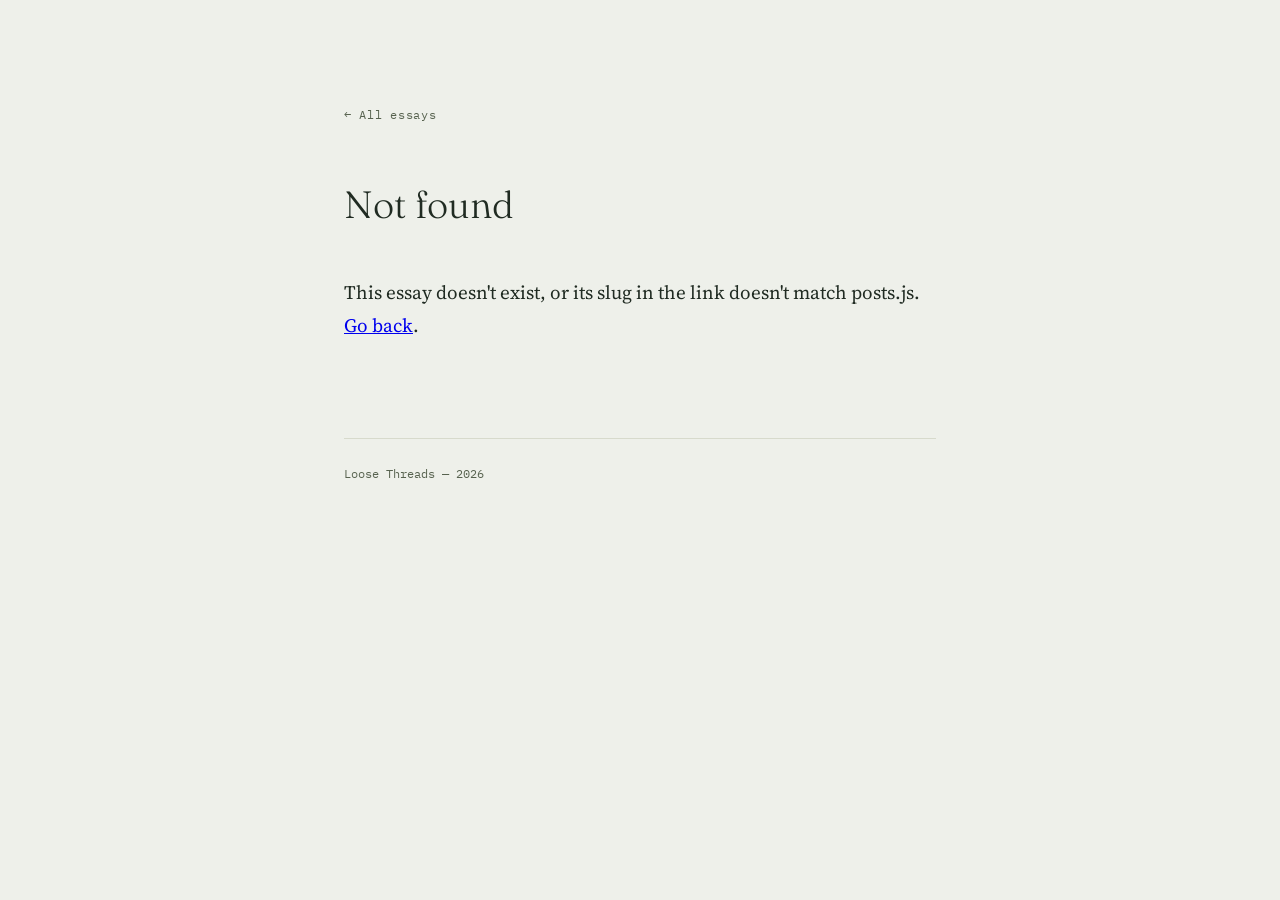
==== post.html @ c587b7c3 "Add files via upload" ====
<!DOCTYPE html>
<html lang="en">
<head>
<meta charset="UTF-8">
<meta name="viewport" content="width=device-width, initial-scale=1.0">
<title>Loose Threads</title>
<link rel="stylesheet" href="style.css">
</head>
<body>

<div class="page">

  <a class="back-link" href="index.html">&larr; All essays</a>

  <article class="essay" id="essay">
    <!-- filled in by app.js -->
  </article>

  <footer class="site-footer">
    <span id="footer-text"></span>
  </footer>

</div>

<script src="posts.js"></script>
<script src="app.js"></script>
<script>
  document.getElementById("footer-text").textContent = SITE_TITLE + " — " + new Date().getFullYear();

  const slug = getQueryParam("slug");
  const post = POSTS.find((p) => p.slug === slug);
  const container = document.getElementById("essay");

  if (!post) {
    container.innerHTML = `
      <h1>Not found</h1>
      <p class="content">This essay doesn't exist, or its slug in the link doesn't match posts.js. <a href="index.html">Go back</a>.</p>
    `;
    document.title = "Not found — " + SITE_TITLE;
  } else {
    container.innerHTML = `
      <span class="date">${formatDate(post.date)}</span>
      <h1>${post.title}</h1>
      <div class="content">${renderContent(post.content)}</div>
      <div class="essay-end"><a class="back-link" href="index.html">&larr; All essays</a></div>
    `;
    document.title = post.title + " — " + SITE_TITLE;
  }
</script>

</body>
</html>
---- style.css ----
/* ============================================================
   A quiet place to think.
   Palette: fog-stone background, deep forest ink, dusted moss accent.
   ============================================================ */

@import url('https://fonts.googleapis.com/css2?family=Fraunces:opsz,wght@9..144,300;9..144,400;9..144,500&family=Source+Serif+4:ital,wght@0,400;0,600;1,400&family=IBM+Plex+Mono:wght@400;500&display=swap');

:root {
  --bg: #EEF0EA;
  --ink: #202B22;
  --ink-soft: #57624F;
  --accent: #7C8F63;
  --line: #D7DACC;
  --max-width: 640px;
}

* {
  box-sizing: border-box;
}

html {
  -webkit-font-smoothing: antialiased;
}

body {
  margin: 0;
  background: var(--bg);
  color: var(--ink);
  font-family: 'Source Serif 4', Georgia, serif;
  font-size: 19px;
  line-height: 1.75;
  min-height: 100vh;
}

/* Respect reduced motion */
@media (prefers-reduced-motion: reduce) {
  * {
    transition: none !important;
    animation: none !important;
  }
}

.page {
  max-width: var(--max-width);
  margin: 0 auto;
  padding: 96px 24px 120px;
}

/* -------------------- Masthead -------------------- */

.masthead {
  margin-bottom: 88px;
}

.masthead .eyebrow {
  display: block;
  font-family: 'IBM Plex Mono', monospace;
  font-size: 12px;
  letter-spacing: 0.14em;
  text-transform: uppercase;
  color: var(--ink-soft);
  margin-bottom: 14px;
}

.masthead h1 {
  font-family: 'Fraunces', serif;
  font-weight: 300;
  font-optical-sizing: auto;
  font-size: 40px;
  line-height: 1.15;
  margin: 0;
  color: var(--ink);
}

.masthead a {
  color: inherit;
  text-decoration: none;
}

.masthead .tagline {
  margin-top: 16px;
  color: var(--ink-soft);
  font-style: italic;
  font-size: 17px;
  max-width: 46ch;
}

/* -------------------- Post list -------------------- */

.post-list {
  list-style: none;
  margin: 0;
  padding: 0;
}

.post-entry {
  padding: 40px 0;
  border-top: 1px solid var(--line);
  transition: border-color 0.4s ease;
}

.post-entry:hover {
  border-color: var(--accent);
}

.post-entry:last-child {
  border-bottom: 1px solid var(--line);
}

.post-entry .date {
  display: block;
  font-family: 'IBM Plex Mono', monospace;
  font-size: 12px;
  letter-spacing: 0.06em;
  color: var(--ink-soft);
  margin-bottom: 10px;
}

.post-entry h2 {
  font-family: 'Fraunces', serif;
  font-weight: 400;
  font-size: 26px;
  margin: 0 0 10px;
}

.post-entry h2 a {
  color: var(--ink);
  text-decoration: none;
  background-image: linear-gradient(var(--accent), var(--accent));
  background-repeat: no-repeat;
  background-position: 0 100%;
  background-size: 0% 1px;
  transition: background-size 0.3s ease;
}

.post-entry h2 a:hover {
  background-size: 100% 1px;
}

.post-entry .excerpt {
  color: var(--ink-soft);
  font-size: 17px;
  margin: 0;
}

.empty-state {
  padding: 40px 0;
  border-top: 1px solid var(--line);
  border-bottom: 1px solid var(--line);
  color: var(--ink-soft);
  font-style: italic;
}

/* -------------------- Single essay -------------------- */

.back-link {
  display: inline-block;
  font-family: 'IBM Plex Mono', monospace;
  font-size: 12px;
  letter-spacing: 0.06em;
  color: var(--ink-soft);
  text-decoration: none;
  margin-bottom: 56px;
  border-bottom: 1px solid transparent;
  transition: border-color 0.3s ease, color 0.3s ease;
}

.back-link:hover {
  color: var(--ink);
  border-color: var(--accent);
}

.essay .date {
  display: block;
  font-family: 'IBM Plex Mono', monospace;
  font-size: 12px;
  letter-spacing: 0.06em;
  color: var(--ink-soft);
  margin-bottom: 16px;
}

.essay h1 {
  font-family: 'Fraunces', serif;
  font-weight: 300;
  font-size: 38px;
  line-height: 1.2;
  margin: 0 0 48px;
}

.essay .content p {
  margin: 0 0 28px;
}

.essay .content blockquote {
  margin: 40px 0;
  padding-left: 22px;
  border-left: 2px solid var(--accent);
  color: var(--ink-soft);
  font-style: italic;
}

.essay .content h2 {
  font-family: 'Fraunces', serif;
  font-weight: 400;
  font-size: 24px;
  margin: 48px 0 20px;
}

.essay .content em {
  color: var(--ink);
}

.essay-end {
  margin-top: 64px;
  padding-top: 32px;
  border-top: 1px solid var(--line);
}

/* -------------------- Footer -------------------- */

.site-footer {
  margin-top: 96px;
  padding-top: 24px;
  border-top: 1px solid var(--line);
  font-family: 'IBM Plex Mono', monospace;
  font-size: 12px;
  color: var(--ink-soft);
}

/* -------------------- Responsive -------------------- */

@media (max-width: 480px) {
  .page {
    padding: 64px 20px 80px;
  }
  .masthead h1 {
    font-size: 32px;
  }
  .essay h1 {
    font-size: 30px;
  }
  body {
    font-size: 18px;
  }
}

/* -------------------- Focus states -------------------- */

a:focus-visible {
  outline: 2px solid var(--accent);
  outline-offset: 3px;
}
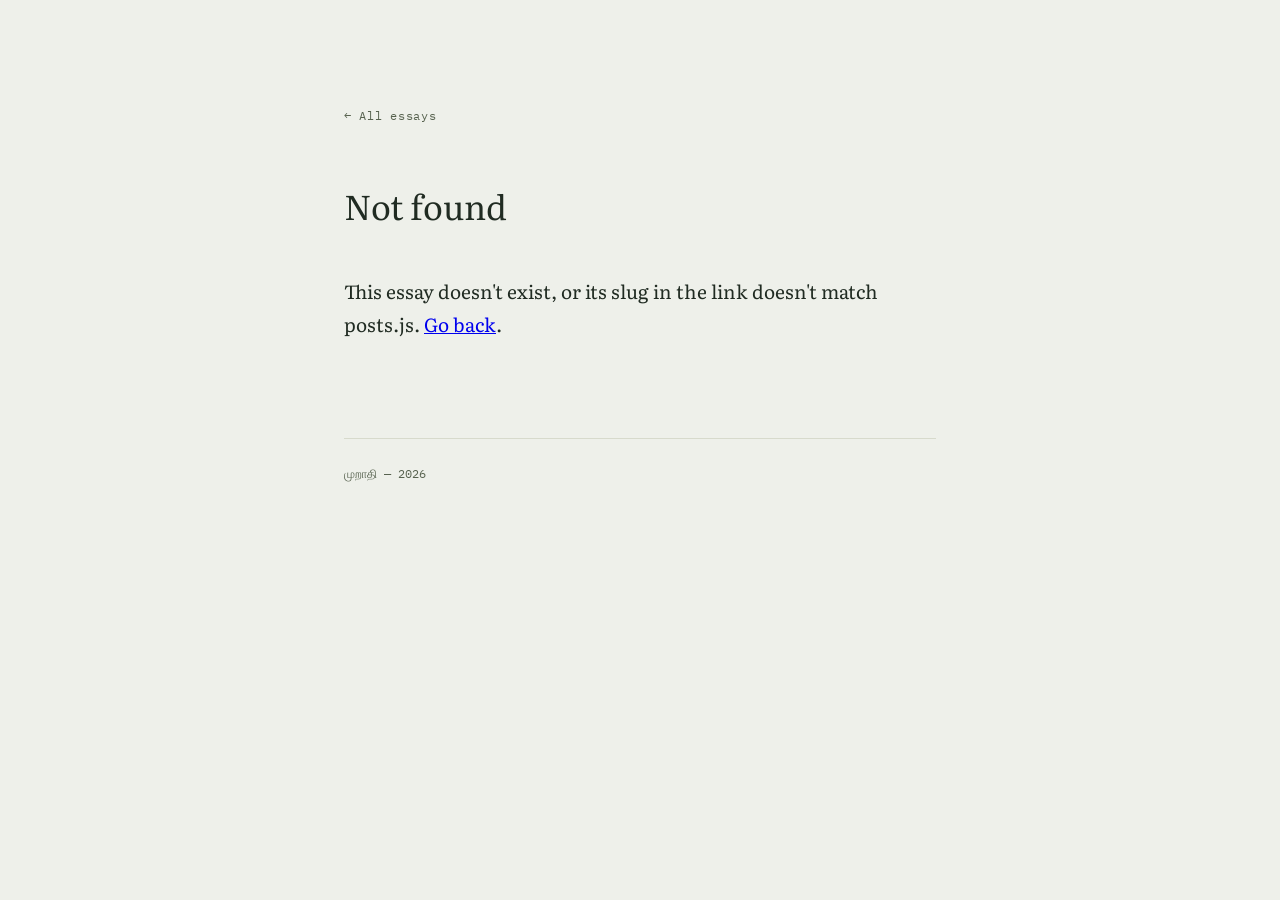
==== commit 0270e7a7: "Update post.html" ====
--- a/post.html
+++ b/post.html
@@ -3,7 +3,7 @@
 <head>
 <meta charset="UTF-8">
 <meta name="viewport" content="width=device-width, initial-scale=1.0">
-<title>Loose Threads</title>
+<title>Muraadhi</title>
 <link rel="stylesheet" href="style.css">
 </head>
 <body>
--- a/style.css
+++ b/style.css
@@ -3,7 +3,7 @@
    Palette: fog-stone background, deep forest ink, dusted moss accent.
    ============================================================ */
 
-@import url('https://fonts.googleapis.com/css2?family=Fraunces:opsz,wght@9..144,300;9..144,400;9..144,500&family=Source+Serif+4:ital,wght@0,400;0,600;1,400&family=IBM+Plex+Mono:wght@400;500&display=swap');
+@import url('https://fonts.googleapis.com/css2?family=Literata:ital,opsz,wght@0,7..72,400;0,7..72,500;0,7..72,600;1,7..72,400&family=IBM+Plex+Mono:wght@400;500&display=swap');
 
 :root {
   --bg: #EEF0EA;
@@ -26,7 +26,7 @@
   margin: 0;
   background: var(--bg);
   color: var(--ink);
-  font-family: 'Source Serif 4', Georgia, serif;
+  font-family: 'Literata', Georgia, serif;
   font-size: 19px;
   line-height: 1.75;
   min-height: 100vh;
@@ -63,7 +63,7 @@
 }
 
 .masthead h1 {
-  font-family: 'Fraunces', serif;
+  font-family: 'Literata', Georgia, serif;
   font-weight: 300;
   font-optical-sizing: auto;
   font-size: 40px;
@@ -117,7 +117,7 @@
 }
 
 .post-entry h2 {
-  font-family: 'Fraunces', serif;
+  font-family: 'Literata', Georgia, serif;
   font-weight: 400;
   font-size: 26px;
   margin: 0 0 10px;
@@ -180,10 +180,10 @@
 }
 
 .essay h1 {
-  font-family: 'Fraunces', serif;
-  font-weight: 300;
-  font-size: 38px;
-  line-height: 1.2;
+  font-family: 'Literata', Georgia, serif;
+  font-weight: 400;
+  font-size: 34px;
+  line-height: 1.3;
   margin: 0 0 48px;
 }
 
@@ -200,7 +200,7 @@
 }
 
 .essay .content h2 {
-  font-family: 'Fraunces', serif;
+  font-family: 'Literata', Georgia, serif;
   font-weight: 400;
   font-size: 24px;
   margin: 48px 0 20px;
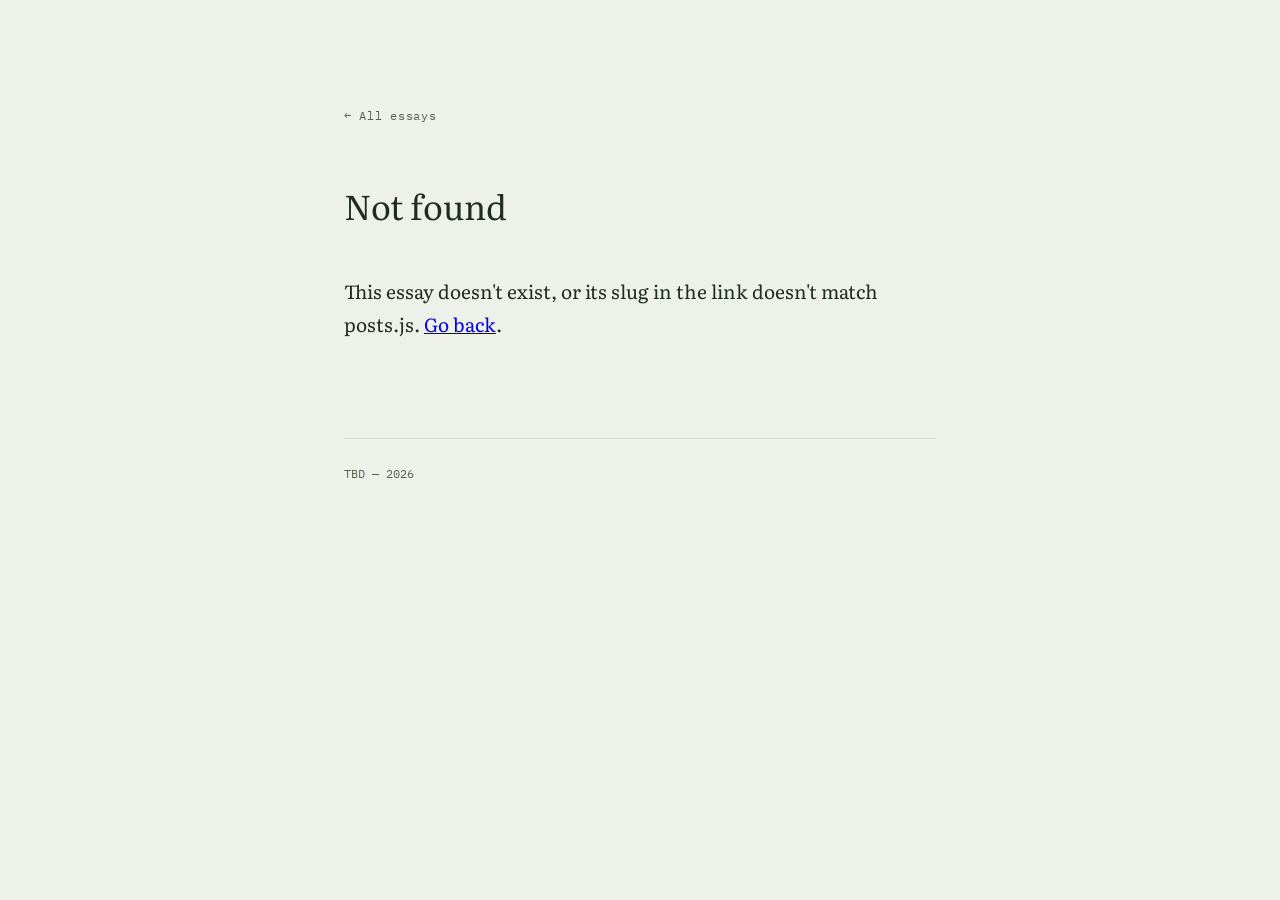
==== commit 3e726d76: "Update post.html" ====
--- a/post.html
+++ b/post.html
@@ -3,7 +3,7 @@
 <head>
 <meta charset="UTF-8">
 <meta name="viewport" content="width=device-width, initial-scale=1.0">
-<title>Muraadhi</title>
+<title>TBD</title>
 <link rel="stylesheet" href="style.css">
 </head>
 <body>
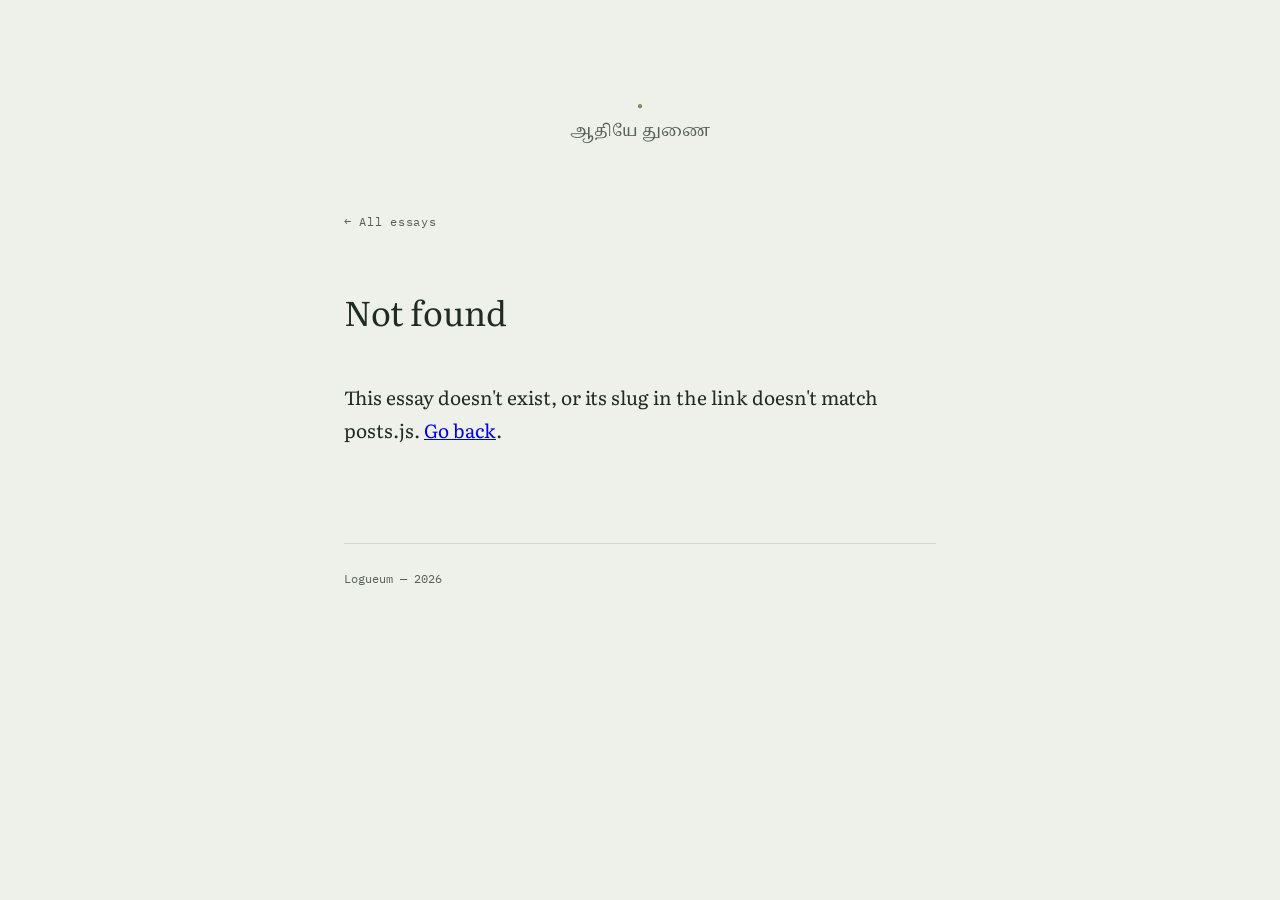
==== commit 7ad8ba22: "Added agaram, aadhiye thunai, new blog name" ====
--- a/post.html
+++ b/post.html
@@ -3,12 +3,15 @@
 <head>
 <meta charset="UTF-8">
 <meta name="viewport" content="width=device-width, initial-scale=1.0">
-<title>TBD</title>
+<title>Logueum</title>
 <link rel="stylesheet" href="style.css">
 </head>
 <body>
 
 <div class="page">
+
+  <div class="top-mark" aria-hidden="true">&#9679;</div>
+  <div class="top-motto">ஆதியே துணை</div>
 
   <a class="back-link" href="index.html">&larr; All essays</a>
 
@@ -38,11 +41,20 @@
     `;
     document.title = "Not found — " + SITE_TITLE;
   } else {
+    const readers = post.draftReaders || DEFAULT_DRAFT_READERS;
+    const readersLine = readers && readers.length
+      ? `<p class="draft-thanks">Thanks to ${formatNameList(readers)} for reading the drafts of this one.</p>`
+      : "";
+
     container.innerHTML = `
       <span class="date">${formatDate(post.date)}</span>
       <h1>${post.title}</h1>
       <div class="content">${renderContent(post.content)}</div>
-      <div class="essay-end"><a class="back-link" href="index.html">&larr; All essays</a></div>
+      <div class="essay-end">
+        ${readersLine}
+        <p class="thanks">Thank you for spending this time with these words.</p>
+        <a class="back-link" href="index.html">&larr; All essays</a>
+      </div>
     `;
     document.title = post.title + " — " + SITE_TITLE;
   }
--- a/style.css
+++ b/style.css
@@ -3,7 +3,7 @@
    Palette: fog-stone background, deep forest ink, dusted moss accent.
    ============================================================ */
 
-@import url('https://fonts.googleapis.com/css2?family=Literata:ital,opsz,wght@0,7..72,400;0,7..72,500;0,7..72,600;1,7..72,400&family=IBM+Plex+Mono:wght@400;500&display=swap');
+@import url('https://fonts.googleapis.com/css2?family=Literata:ital,opsz,wght@0,7..72,400;0,7..72,500;0,7..72,600;1,7..72,400&family=IBM+Plex+Mono:wght@400;500&family=Noto+Serif+Tamil:wght@400;500&display=swap');
 
 :root {
   --bg: #EEF0EA;
@@ -48,6 +48,22 @@
 
 /* -------------------- Masthead -------------------- */
 
+.top-mark {
+  text-align: center;
+  color: var(--accent);
+  font-size: 10px;
+  letter-spacing: 0;
+  margin-bottom: 4px;
+}
+
+.top-motto {
+  text-align: center;
+  font-family: 'Noto Serif Tamil', 'Literata', serif;
+  font-size: 16px;
+  color: var(--ink-soft);
+  margin-bottom: 56px;
+}
+
 .masthead {
   margin-bottom: 88px;
 }
@@ -216,6 +232,20 @@
   border-top: 1px solid var(--line);
 }
 
+.essay-end .draft-thanks {
+  font-family: 'IBM Plex Mono', monospace;
+  font-size: 12px;
+  letter-spacing: 0.02em;
+  color: var(--ink-soft);
+  margin: 0 0 16px;
+}
+
+.essay-end .thanks {
+  font-style: italic;
+  color: var(--ink-soft);
+  margin: 0 0 24px;
+}
+
 /* -------------------- Footer -------------------- */
 
 .site-footer {
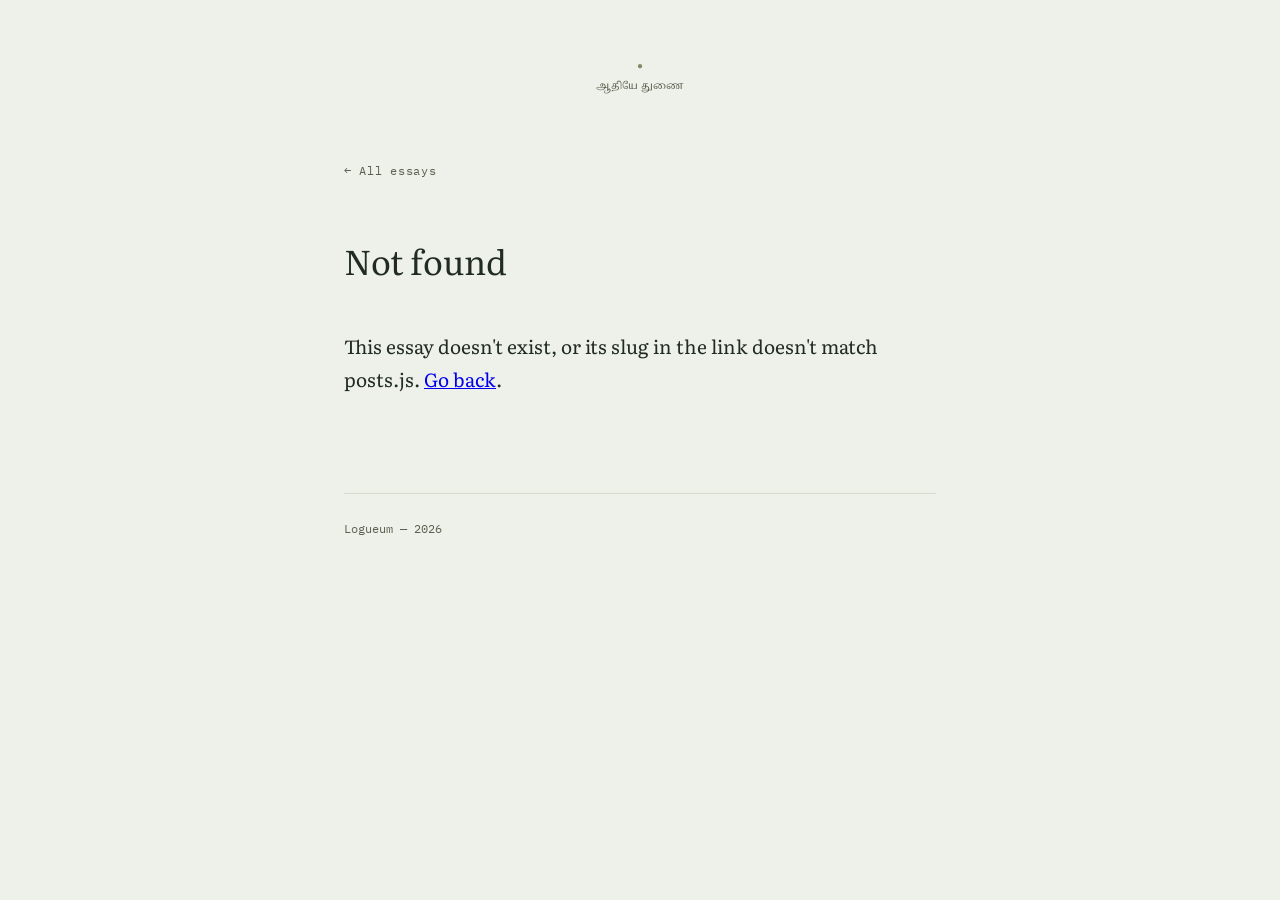
==== commit 6d5abc71: "changed thanks notes" ====
--- a/post.html
+++ b/post.html
@@ -52,7 +52,7 @@
       <div class="content">${renderContent(post.content)}</div>
       <div class="essay-end">
         ${readersLine}
-        <p class="thanks">Thank you for spending this time with these words.</p>
+        <p class="thanks">Thank you for spending time here.</p>
         <a class="back-link" href="index.html">&larr; All essays</a>
       </div>
     `;
--- a/style.css
+++ b/style.css
@@ -3,7 +3,7 @@
    Palette: fog-stone background, deep forest ink, dusted moss accent.
    ============================================================ */
 
-@import url('https://fonts.googleapis.com/css2?family=Literata:ital,opsz,wght@0,7..72,400;0,7..72,500;0,7..72,600;1,7..72,400&family=IBM+Plex+Mono:wght@400;500&family=Noto+Serif+Tamil:wght@400;500&display=swap');
+@import url('https://fonts.googleapis.com/css2?family=Literata:ital,opsz,wght@0,7..72,400;0,7..72,500;0,7..72,600;1,7..72,400&family=IBM+Plex+Mono:wght@400;500&family=Noto+Serif+Tamil:wght@400;500&family=Lora:ital,wght@1,400;1,500&display=swap');
 
 :root {
   --bg: #EEF0EA;
@@ -43,7 +43,7 @@
 .page {
   max-width: var(--max-width);
   margin: 0 auto;
-  padding: 96px 24px 120px;
+  padding: 56px 24px 120px;
 }
 
 /* -------------------- Masthead -------------------- */
@@ -59,7 +59,7 @@
 .top-motto {
   text-align: center;
   font-family: 'Noto Serif Tamil', 'Literata', serif;
-  font-size: 16px;
+  font-size: 10px;
   color: var(--ink-soft);
   margin-bottom: 56px;
 }
@@ -95,10 +95,14 @@
 
 .masthead .tagline {
   margin-top: 16px;
-  color: var(--ink-soft);
+  /* color: var(--ink-soft); */
+  color: #3E4A3B;
+  font-family: 'Lora', 'Literata', serif;
   font-style: italic;
   font-size: 17px;
-  max-width: 46ch;
+  line-height: 1.7;
+  word-spacing: 1.5px;
+  max-width: 62ch;
 }
 
 /* -------------------- Post list -------------------- */
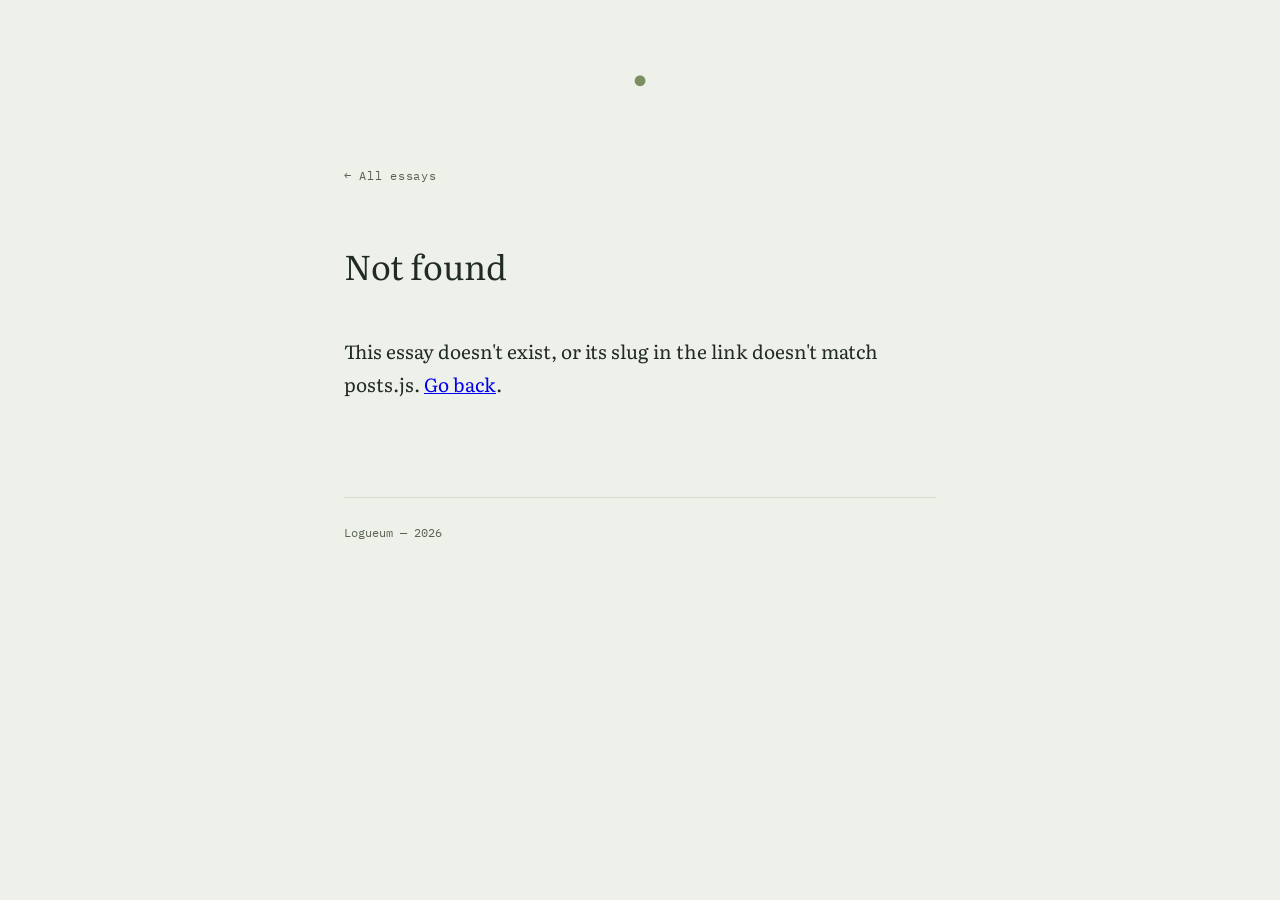
==== commit 8afc3226: "removed top motto from posts page" ====
--- a/post.html
+++ b/post.html
@@ -11,7 +11,7 @@
 <div class="page">
 
   <div class="top-mark" aria-hidden="true">&#9679;</div>
-  <div class="top-motto">ஆதியே துணை</div>
+  <div class="top-motto"></div>
 
   <a class="back-link" href="index.html">&larr; All essays</a>
 
@@ -52,7 +52,7 @@
       <div class="content">${renderContent(post.content)}</div>
       <div class="essay-end">
         ${readersLine}
-        <p class="thanks">Thank you for spending time here.</p>
+        <p class="thanks"></p>
         <a class="back-link" href="index.html">&larr; All essays</a>
       </div>
     `;
--- a/style.css
+++ b/style.css
@@ -51,7 +51,7 @@
 .top-mark {
   text-align: center;
   color: var(--accent);
-  font-size: 10px;
+  font-size: 25px;
   letter-spacing: 0;
   margin-bottom: 4px;
 }
@@ -59,7 +59,7 @@
 .top-motto {
   text-align: center;
   font-family: 'Noto Serif Tamil', 'Literata', serif;
-  font-size: 10px;
+  font-size: 12px;
   color: var(--ink-soft);
   margin-bottom: 56px;
 }
